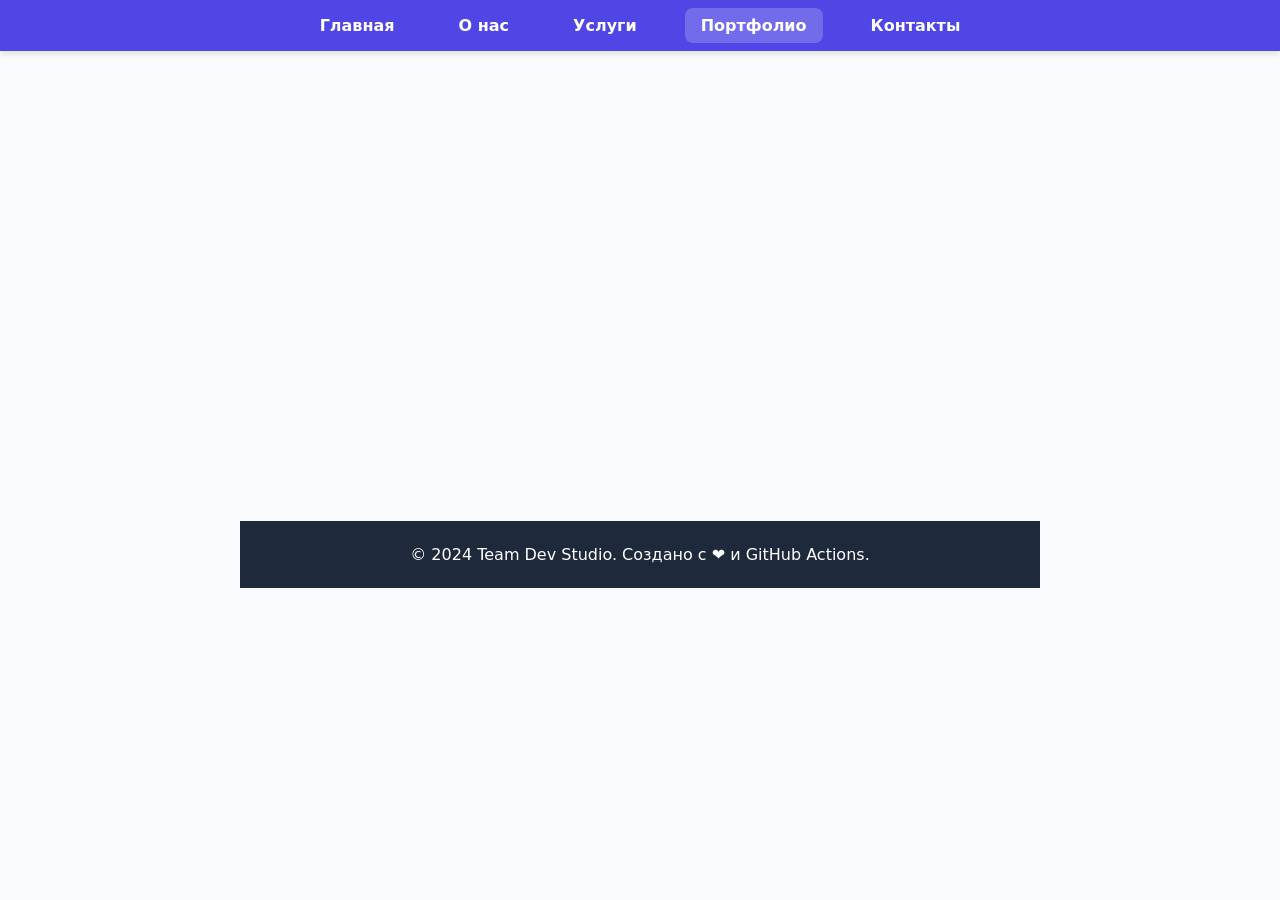
==== portfolio.html @ b13be8f6 "Privet1" ====
<!DOCTYPE html>
<html lang="ru">
<head>
    <meta charset="UTF-8">
    <meta name="viewport" content="width=device-width, initial-scale=1.0">
    <title>Портфолио | Team Dev Studio</title>
    <link rel="stylesheet" href="assets/style.css">
</head>
<body>
    <header>
        <nav>
            <ul>
                <li><a href="index.html">Главная</a></li>
                <li><a href="about.html">О нас</a></li>
                <li><a href="services.html">Услуги</a></li>
                <li><a href="portfolio.html" class="active">Портфолио</a></li>
                <li><a href="contact.html">Контакты</a></li>
            </ul>
        </nav>
    </header>

    <main class="container">
        <section class="fade-in">
            
💼 Наши проекты💼            Примеры работ, которыми мы гордимся.
        </section>

        <section class="fade-in">
            <div class="card project-card">
                
🚀 Team Dev Studio (этот сайт)

                Технологии: HTML5, CSS3, JavaScript, GitHub Actions
                Описание: Статический многостраничный сайт с CI/CD пайплайном, автоматическим деплоем на GitHub Pages и историей деплоев.
                Особенности: Анимации при скролле, адаптивный дизайн, команда из 3 разработчиков.
            
        </section>

        <section class="fade-in">
            <div class="card project-card">
                
📊 Dashboard Analytics

      🚀        Технологии: HTML, CSS Grid, Chart.js
                <p><strong>Описание:</strong> Интерактивная панель аналитики с графиками и таблицами данных. Визуализация метрик в реальном времени.</p>
                <p><strong>Особенности:</strong> Тёмная тема, адаптивные графики, экспорт данных.</p>
            </div>
        </section>

        <section class="fade-in">
            <div class="card project-card">
                
🎮 Game Landing Page

                Технологии: HTML5, CSS3 Animations, JavaScript
                Описание: Лендинг для инди-игры с параллакс-эффектами и интерактивными элементами.
                Особенности: Плавные переходы, видео-фон, форма предзаказа.
            </div>
        </section>

        <section class="fade-in">
            <div class="card project-card">
                
📝 Blog Platform

    📊          Технологии: HTML, CSS, Markdown
                <p><strong>Описание:</strong> Платформа для ведения технического блога с поддержкой Markdown и подсветкой синтаксиса.</p>
                <p><strong>Особенности:</strong> Категории, поиск, адаптивная вёрстка.</p>
            </div>
        </section>

        <section class="fade-in">
            <div class="card highlight">
                
🔜 В разработке

                Следующий проект — интерактивное веб-приложение с использованием API и сложной клиентской логикой. Следите за обновлениями!
            </div>
        </section>
    

    <footer>
        
© 2024 Team Dev Studio. Создано с ❤️ и GitHub Actions.


    </footer>
---- assets/style.css ----
:root {
    --primary: #4f46e5;
    --bg: #f8fafc;
    --text: #1e293b;
    --card-bg: #ffffff;
}

body {
    margin: 0;
    font-family: 'Segoe UI', system-ui, sans-serif;
    background-color: var(--bg);
    color: var(--text);
    display: flex;
    flex-direction: column;
    min-height: 100vh;
}

header {
    background: var(--primary);
    padding: 1rem 0;
    box-shadow: 0 4px 6px -1px rgba(0, 0, 0, 0.1);
}

nav ul {
    display: flex;
    justify-content: center;
    list-style: none;
    margin: 0;
    padding: 0;
    gap: 2rem;
}

nav a {
    color: white;
    text-decoration: none;
    font-weight: 600;
    padding: 0.5rem 1rem;
    border-radius: 0.5rem;
    transition: background 0.3s;
}

nav a:hover, nav a.active {
    background: rgba(255, 255, 255, 0.2);
}

.container {
    max-width: 800px;
    margin: 2rem auto;
    padding: 0 1.5rem;
    flex: 1;
}

/* Анимация появления (JS будет добавлять класс .visible) */
.fade-in {
    opacity: 0;
    transform: translateY(30px);
    transition: opacity 0.8s ease-out, transform 0.8s ease-out;
}

.fade-in.visible {
    opacity: 1;
    transform: translateY(0);
}

footer {
    text-align: center;
    padding: 1.5rem;
    background: var(--text);
    color: white;
    margin-top: auto;
}
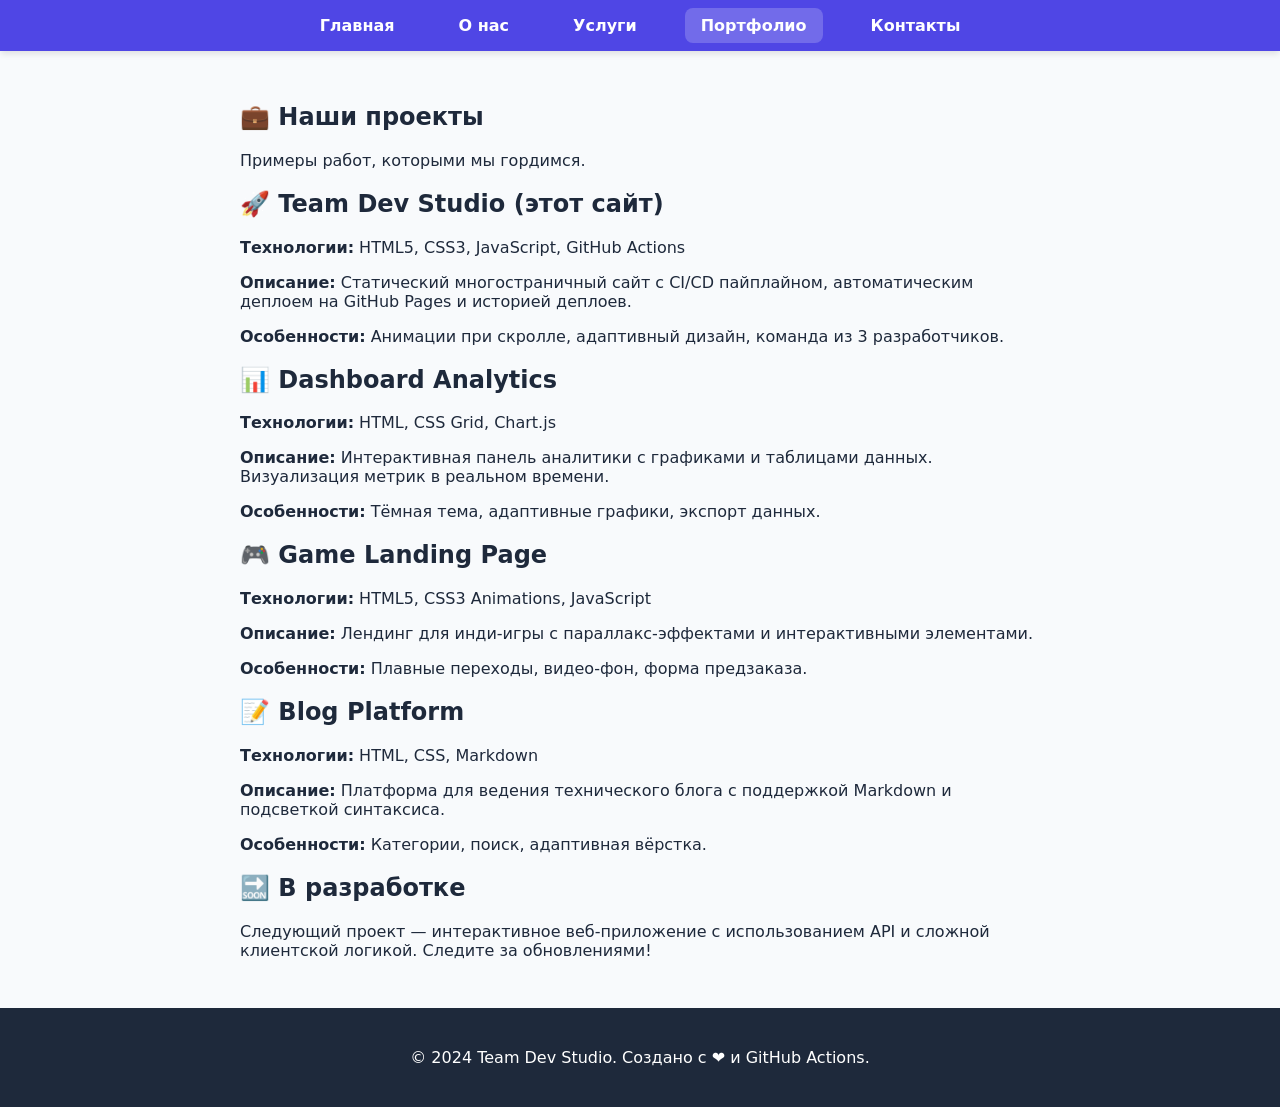
==== commit f100a9db: "fix: restore corrupted HTML files" ====
--- a/portfolio.html
+++ b/portfolio.html
@@ -21,27 +21,23 @@
 
     <main class="container">
         <section class="fade-in">
-            
-💼 Наши проекты💼            Примеры работ, которыми мы гордимся.
+            <h1>💼 Наши проекты</h1>
+            <p class="lead">Примеры работ, которыми мы гордимся.</p>
         </section>
 
         <section class="fade-in">
             <div class="card project-card">
-                
-🚀 Team Dev Studio (этот сайт)
-
-                Технологии: HTML5, CSS3, JavaScript, GitHub Actions
-                Описание: Статический многостраничный сайт с CI/CD пайплайном, автоматическим деплоем на GitHub Pages и историей деплоев.
-                Особенности: Анимации при скролле, адаптивный дизайн, команда из 3 разработчиков.
-            
+                <h2>🚀 Team Dev Studio (этот сайт)</h2>
+                <p><strong>Технологии:</strong> HTML5, CSS3, JavaScript, GitHub Actions</p>
+                <p><strong>Описание:</strong> Статический многостраничный сайт с CI/CD пайплайном, автоматическим деплоем на GitHub Pages и историей деплоев.</p>
+                <p><strong>Особенности:</strong> Анимации при скролле, адаптивный дизайн, команда из 3 разработчиков.</p>
+            </div>
         </section>
 
         <section class="fade-in">
             <div class="card project-card">
-                
-📊 Dashboard Analytics
-
-      🚀        Технологии: HTML, CSS Grid, Chart.js
+                <h2>📊 Dashboard Analytics</h2>
+                <p><strong>Технологии:</strong> HTML, CSS Grid, Chart.js</p>
                 <p><strong>Описание:</strong> Интерактивная панель аналитики с графиками и таблицами данных. Визуализация метрик в реальном времени.</p>
                 <p><strong>Особенности:</strong> Тёмная тема, адаптивные графики, экспорт данных.</p>
             </div>
@@ -49,21 +45,17 @@
 
         <section class="fade-in">
             <div class="card project-card">
-                
-🎮 Game Landing Page
-
-                Технологии: HTML5, CSS3 Animations, JavaScript
-                Описание: Лендинг для инди-игры с параллакс-эффектами и интерактивными элементами.
-                Особенности: Плавные переходы, видео-фон, форма предзаказа.
+                <h2>🎮 Game Landing Page</h2>
+                <p><strong>Технологии:</strong> HTML5, CSS3 Animations, JavaScript</p>
+                <p><strong>Описание:</strong> Лендинг для инди-игры с параллакс-эффектами и интерактивными элементами.</p>
+                <p><strong>Особенности:</strong> Плавные переходы, видео-фон, форма предзаказа.</p>
             </div>
         </section>
 
         <section class="fade-in">
             <div class="card project-card">
-                
-📝 Blog Platform
-
-    📊          Технологии: HTML, CSS, Markdown
+                <h2>📝 Blog Platform</h2>
+                <p><strong>Технологии:</strong> HTML, CSS, Markdown</p>
                 <p><strong>Описание:</strong> Платформа для ведения технического блога с поддержкой Markdown и подсветкой синтаксиса.</p>
                 <p><strong>Особенности:</strong> Категории, поиск, адаптивная вёрстка.</p>
             </div>
@@ -71,21 +63,17 @@
 
         <section class="fade-in">
             <div class="card highlight">
-                
-🔜 В разработке
-
-                Следующий проект — интерактивное веб-приложение с использованием API и сложной клиентской логикой. Следите за обновлениями!
+                <h2>🔜 В разработке</h2>
+                <p>Следующий проект — интерактивное веб-приложение с использованием API и сложной клиентской логикой. Следите за обновлениями!</p>
             </div>
         </section>
-    
+    </main>
 
     <footer>
-        
-© 2024 Team Dev Studio. Создано с ❤️ и GitHub Actions.
-
-
+        <p>&copy; 2024 Team Dev Studio. Создано с ❤️ и GitHub Actions.</p>
     </footer>
 
-    
+    <script src="assets/script.js"></script>
+</body>
+</html>
 
-
